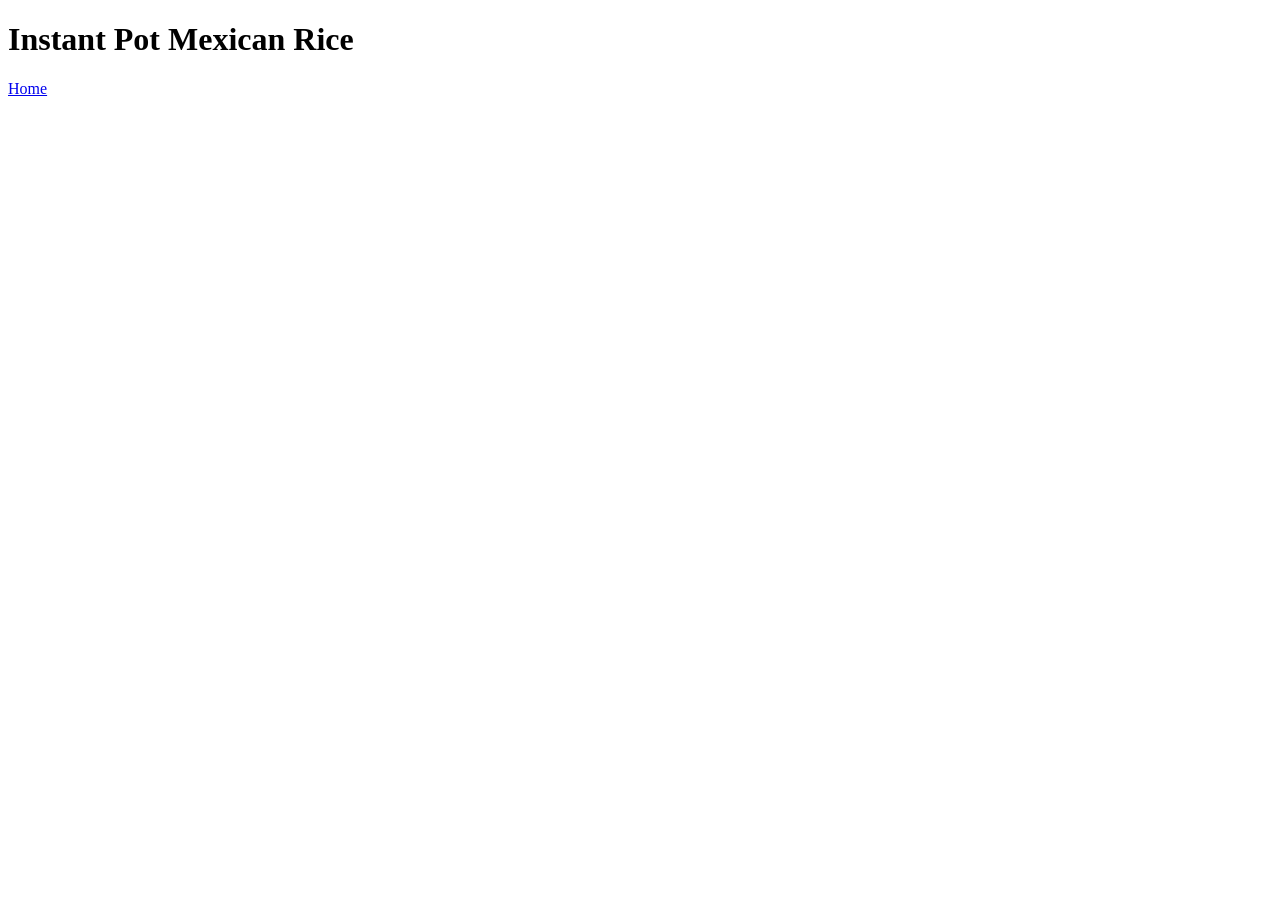
==== recipes/mexican-rice.html @ 2c4714b1 "Add new html file and connect it to our index file created a new recipe file for meican rice and add" ====
<!DOCTYPE html>
<html lang="en">
<head>
    <meta charset="UTF-8">
    <meta name="viewport" content="width=device-width, initial-scale=1.0">
    <title>Mexican Rice</title>
</head>
<body>
    <h1>Instant Pot Mexican Rice</h1>






    <a href="../index.html">Home</a>
</body>
</html>
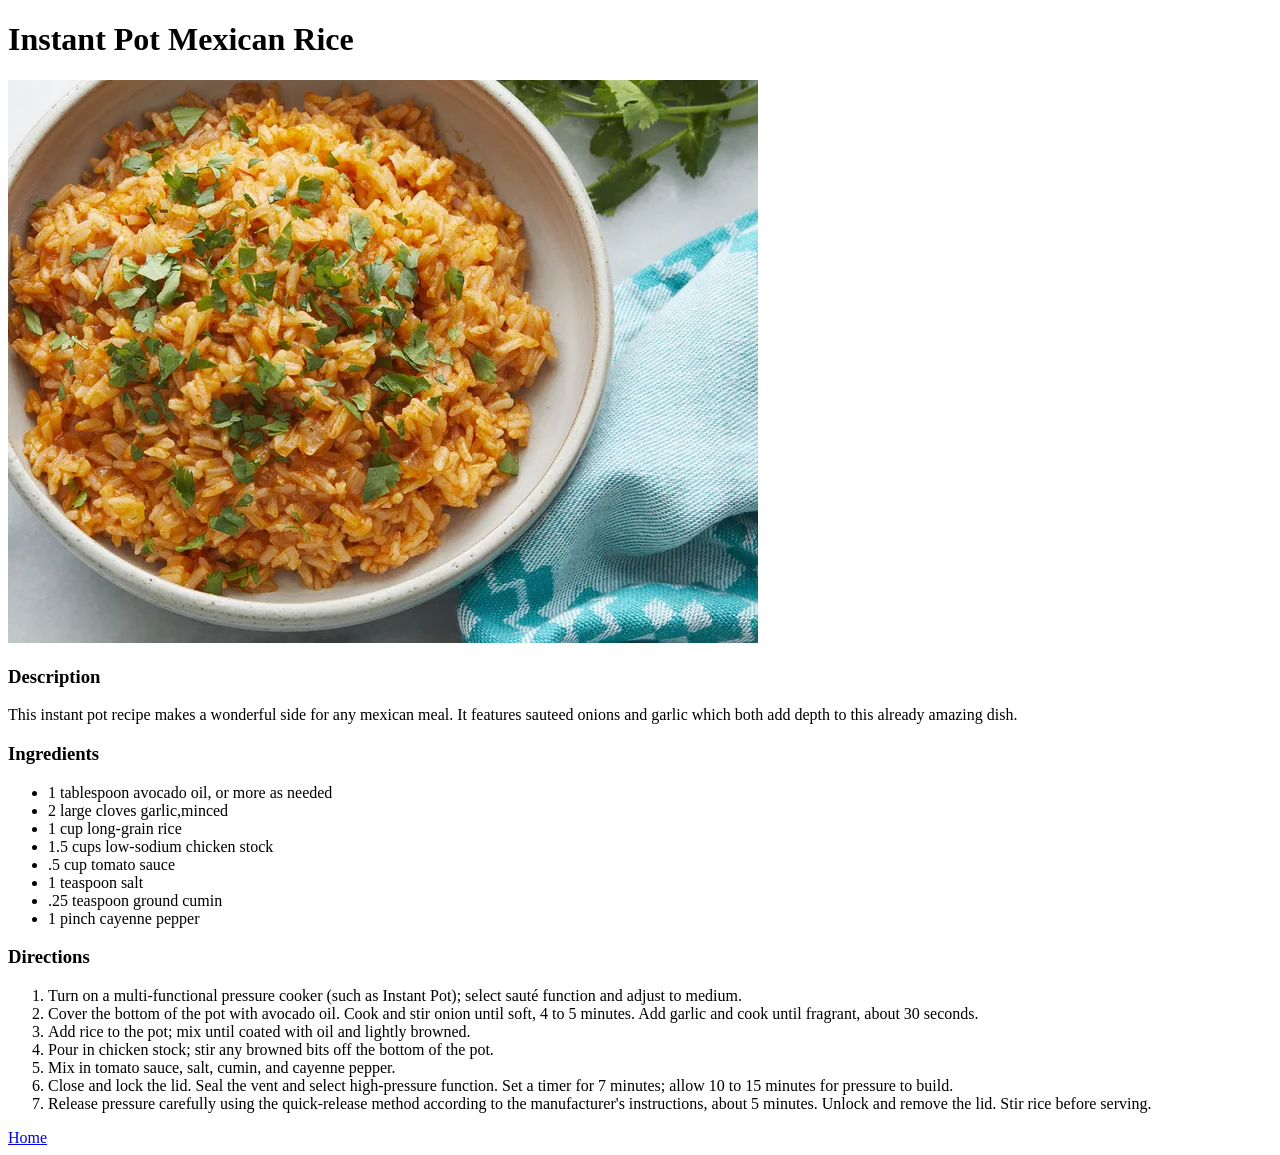
==== commit f2da23ca: "Add content to recipe page added an image of our recipe and wrote the description, ingredients, and " ====
--- a/recipes/mexican-rice.html
+++ b/recipes/mexican-rice.html
@@ -7,10 +7,35 @@
 </head>
 <body>
     <h1>Instant Pot Mexican Rice</h1>
+    <img src="recipe-images/mexican-rice.webp" alt="picture of a plate with mexican rice">
+    
+    <h3>Description</h3>
+    <p>This instant pot recipe makes a wonderful side for any mexican meal.
+        It features sauteed onions and garlic which both add depth to this already amazing dish.
+    </p>
 
+    <h3>Ingredients</h3>
+    <ul>
+        <li>1 tablespoon avocado oil, or more as needed</li>
+        <li>2 large cloves garlic,minced</li>
+        <li>1 cup long-grain rice</li>
+        <li>1.5 cups low-sodium chicken stock</li>
+        <li>.5 cup tomato sauce</li>
+        <li>1 teaspoon salt</li>
+        <li>.25 teaspoon ground cumin</li>
+        <li>1 pinch cayenne pepper</li>
+    </ul>
 
-
-
+    <h3>Directions</h3>
+    <ol>
+        <li>Turn on a multi-functional pressure cooker (such as Instant Pot); select sauté function and adjust to medium.</li>
+        <li>Cover the bottom of the pot with avocado oil. Cook and stir onion until soft, 4 to 5 minutes. Add garlic and cook until fragrant, about 30 seconds.</li>
+        <li>Add rice to the pot; mix until coated with oil and lightly browned.</li>
+        <li>Pour in chicken stock; stir any browned bits off the bottom of the pot.</li>
+        <li>Mix in tomato sauce, salt, cumin, and cayenne pepper.</li>
+        <li>Close and lock the lid. Seal the vent and select high-pressure function. Set a timer for 7 minutes; allow 10 to 15 minutes for pressure to build.</li>
+        <li>Release pressure carefully using the quick-release method according to the manufacturer's instructions, about 5 minutes. Unlock and remove the lid. Stir rice before serving.</li>
+    </ol>
 
 
     <a href="../index.html">Home</a>
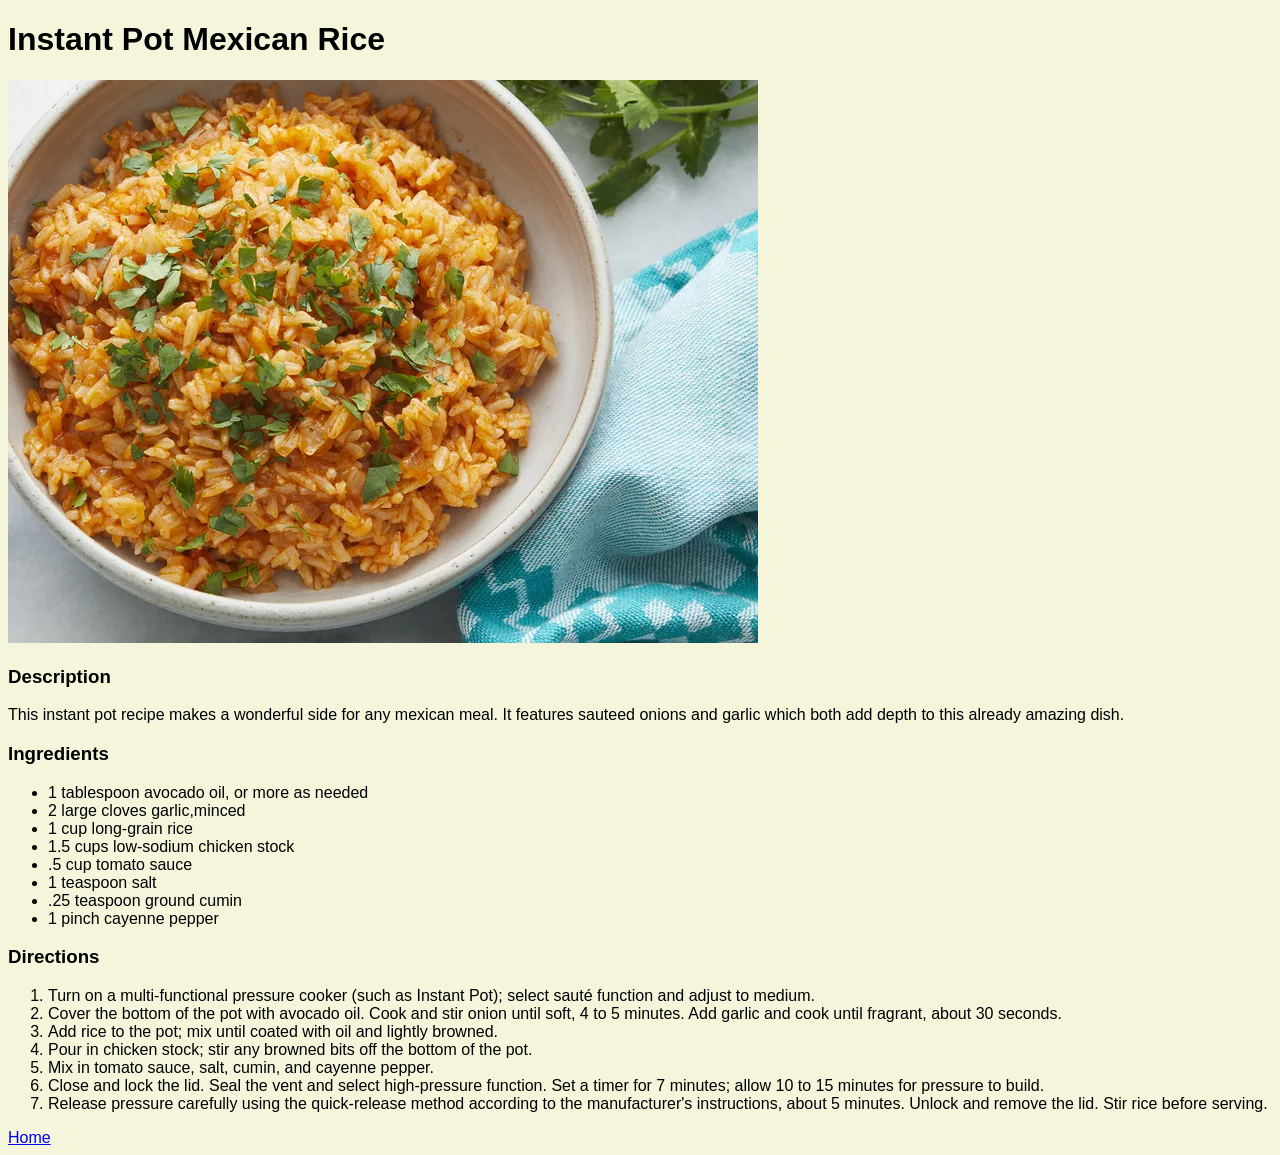
==== commit 69c0d139: "Add styling changes used CSS to style all pages" ====
--- a/recipes/mexican-rice.html
+++ b/recipes/mexican-rice.html
@@ -4,6 +4,7 @@
     <meta charset="UTF-8">
     <meta name="viewport" content="width=device-width, initial-scale=1.0">
     <title>Mexican Rice</title>
+    <link rel="stylesheet" href="rice.css">
 </head>
 <body>
     <h1>Instant Pot Mexican Rice</h1>
--- a/recipes/rice.css
+++ b/recipes/rice.css
@@ -0,0 +1,4 @@
+body {
+    background-color: beige;
+    font-family: "Arial", Times, serif;
+}
